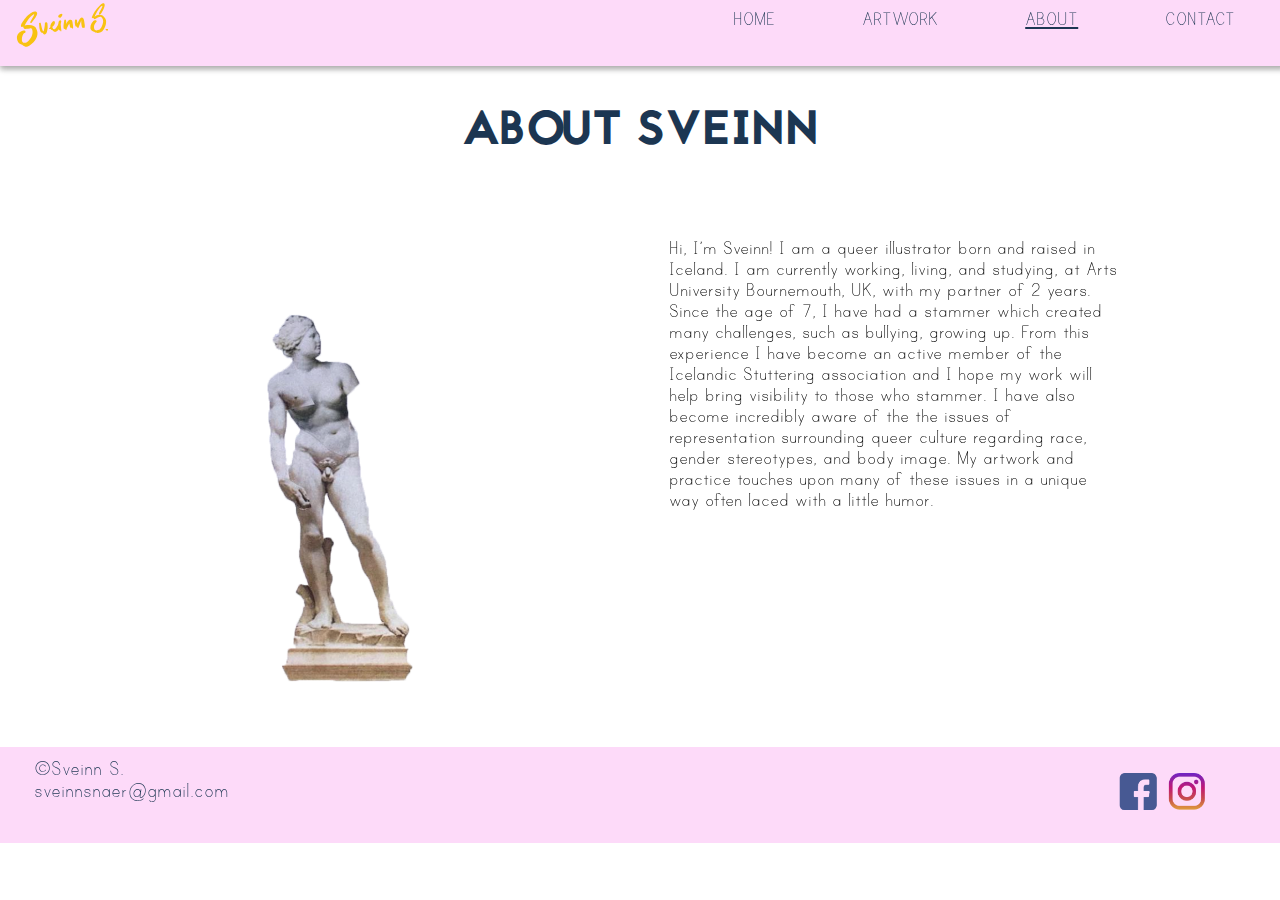
==== about.html @ 3ee58db0 "minor things" ====
<!DOCTYPE html>
<html lang="">

<head>
  <link rel="apple-touch-icon"
    sizes="180x180"
    href="http://valsdottir.net/kea/08-exam/2ndsem_exam/img/apple-touch-icon.png">
  <link rel="icon"
    type="image/png"
    sizes="32x32"
    href="http://valsdottir.net/kea/08-exam/2ndsem_exam/img/favicon-32x32.png">
  <link rel="icon"
    type="image/png"
    sizes="16x16"
    href="http://valsdottir.net/kea/08-exam/2ndsem_exam/img/favicon-16x16.png">
  <link rel="manifest"
    href="http://valsdottir.net/kea/08-exam/2ndsem_exam/img/site.webmanifest">
  <link rel="mask-icon"
    href="http://valsdottir.net/kea/08-exam/2ndsem_exam/img/safari-pinned-tab.svg"
    color="#5bbad5">
  <link rel="shortcut icon"
    href="http://valsdottir.net/kea/08-exam/2ndsem_exam/img/favicon.ico">
  <meta name="msapplication-TileColor"
    content="#ffc40d">
  <meta name="msapplication-config"
    content="http://valsdottir.net/kea/08-exam/2ndsem_exam/img/browserconfig.xml">
  <meta name="theme-color"
    content="#ffffff">
  <meta charset="utf-8">
  <meta name="viewport"
    content="width=device-width, initial-scale=1.0">
  <title>About Sveinn</title>
  <link rel="stylesheet"
    href="style.css"
    type="text/css">
</head>

<body>
  <div class="container hiddenloader">
    <img class="venus"
      src="img/venus.png">
  </div>
  <header class="appbar shadow">
    <a href="index.html"><img src="img/Logo_yellow.svg"
      class="menulogo"></a>
    <ul class="deskmenu">

      <li><a href="index.html">HOME</a></li>
      <li><a href="artwork.html">ARTWORK</a></li>
      <li><a class="active_cat"
          href="about.html">ABOUT</a></li>
      <li><a href="contact.html">CONTACT</a></li>
    </ul>
    <svg class="menuIcon"
      viewBox="0 0 100 100">
              <rect class="myrect" x="10" y="10" width="80" height="10"/>
              <rect class="myrect" x="10" y="30" width="80" height="10"/>
              <rect class="myrect" x="10" y="50" width="80" height="10"/>
            </svg>
  </header>
  <aside class="menu hidden">
    <ul>
      <li><a href="index.html">HOME</a></li>
      <li><a href="artwork.html">ARTWORK</a></li>
      <li><a href="about.html"
          class="active">ABOUT</a></li>
      <li><a href="contact.html">CONTACT</a></li>
    </ul>
  </aside>

  <div class="about page">
    <h1 class="rw">About Sveinn</h1>
    <img src="img/venus.png"
      class="hi">
    <div class="column_grid">
      <iframe width="420"
        height="315"
        src="https://www.youtube.com/embed/8Ka7J6CVR54"
        frameborder="0"
        allowfullscreen></iframe>


      <p>Hi, I’m Sveinn! I am a queer illustrator born and raised in Iceland. I am currently working, living, and studying, at Arts University Bournemouth, UK, with my partner of 2 years. Since the age of 7, I have had a stammer which created many challenges,
        such as bullying, growing up. From this experience I have become an active member of the Icelandic Stuttering association and I hope my work will help bring visibility to those who stammer. I have also become incredibly aware of the the issues
        of representation surrounding queer culture regarding race, gender stereotypes, and body image. My artwork and practice touches upon many of these issues in a unique way often laced with a little humor.</p>
    </div>

  </div>



  <footer>
    <div>
      <p class="foot">&copy;Sveinn S.<br> sveinnsnaer@gmail.com
      </p>
    </div>
    <div class="icons">
      <a href="https://www.facebook.com/SVENillustration/"><img  src="img/fb.png"></a>
      <a href="https://www.instagram.com/sven_illustration/"><img  src="img/inst.png"></a></div>
  </footer>

  <script src="menu.js"></script>
  <script src="loader.js"></script>
</body>

</html>
---- style.css ----
@font-face {
  font-family: 'jaapokki';
  src: url(fonts/jaapokki/regular/jaapokki-regular.otf)
}

@font-face {
  font-family: 'print clearly';
  src: url(fonts/printclearly.otf)
}

body {
  margin: 0;
  padding: 0;
}

.intouch a {
  color: blue;
}

img {
  width: 100%;
  height: auto;
}

/*Loader*/

.venus {
  position: relative;
  top: 25vh;
  left: 40vw;
  width: 20vw;
  animation: rotate .5s infinite ease;
}

.page {
  opacity: 1;
  display: block;
  transition: opacity 1s;
}

.hiddenloader {
  display: none;
  transition: 1s all;
}

.container {
  z-index: 30;
  position: absolute;
  top: 0;
  left: 0;
  background-color: #FCD1F7;
  height: 100vh;
  width: 100vw;
  transition: all .3s;
}

@keyframes rotate {
  from {
    transform: rotate(0deg);
  }
  to {
    transform: rotate(360deg);
  }
}

/****/

h1,
h2 {
  color: #1c3652;
  font-family: 'jaapokki';
  font-weight: 100;
}

.rw {
  margin: 0;
  font-size: 2em;
  text-transform: uppercase;
}

h1 {
  padding-top: 3em;
  text-align: center;
}

p {
  font-family: "print clearly";
  font-size: 1.3em;
  /*1.1em*/
}

/*Menu starts*/

.deskmenu {
  display: none;
}

ul>li {
  list-style-type: none;
  text-transform: uppercase;
  line-height: 30px;
  font-size: 1.3em;
}

.appbar,
.menu,
footer {
  font-size: 1em;
  background-color: rgba(252, 209, 247, .8);
}

.foot {
  font-size: 1em;
  margin: .5em;
}

footer {
  /* width: 100%; */
  font-family: 'print clearly';
  text-decoration: none;
  color: #1C3652;
  font-size: 1.4em;
  /* padding: 1em; */
}

.icons {
  width: 60%;
  height: auto;
  justify-self: end;
  padding: 1em 0 0 0;
}

.intouch {
  padding: 2em;
}

footer p {
  padding-left: 1em;
}

.appbar {
  width: 100vw;
  height: 60px;
  top: 0;
  left: 0;
  z-index: 1;
  transition: all .6s;
}

.appbar,
.menu,
.deskmenu {
  padding: 5px;
  position: fixed;
  margin: 0;
  z-index: 10;
}

.active_cat {
  text-decoration: underline;
}

.tags li.active_cat a {
  text-decoration: underline;
}

.dot {
  animation: down 2.5s ease infinite;
  position: absolute;
  top: 85vh;
  left: 45vw;
  width: 0;
  height: 0;
  border-left: 25px solid transparent;
  border-right: 25px solid transparent;
  border-top: 35px solid rgba(252, 209, 247);
  filter: drop-shadow(3px 3px 3px rgba(0, 0, 0, 0.23));
}

.dot:hover,
.dot-back:hover {
  animation: 0;
}

.dot-back {
  animation: back 2.5s ease infinite;
  position: absolute;
  top: 80px;
  left: 5vw;
  width: 0;
  height: 0;
  transform: rotate(90deg);
  border-left: 20px solid transparent;
  border-right: 20px solid transparent;
  border-top: 30px solid rgba(252, 209, 247);
  filter: drop-shadow(3px 3px 3px rgba(0, 0, 0, 0.23));
  cursor: pointer;
}

@keyframes down {
  0%,
  20%,
  50%,
  80%,
  100% {
    transform: translateY(0);
  }
  40% {
    transform: translateY(-5vh);
  }
  60% {
    transform: translateY(-3vh);
  }
}

@keyframes back {
  0%,
  20%,
  50%,
  80%,
  100% {
    transform: translateX(0) rotate(90deg);
  }
  40% {
    transform: translateX(-5vh) rotate(90deg);
  }
  60% {
    transform: translateX(-3vh) rotate(90deg);
  }
}

.know-more {
  text-align: right;
  margin-left: 2em;
}

.to-cont {
  font-family: 'jaapokki';
}

.shadow {
  box-shadow: 0 3px 6px rgba(0, 0, 0, 0.16), 0 3px 6px rgba(0, 0, 0, 0.23);
}

.menu {
  width: 100vw;
  height: 150px;
  top: 50px;
  left: 0;
  margin: 0;
  text-align: left;
  transition: all 0.6s;
}

.menu.hidden {
  transform: translateX(100vw);
}

.menuIcon {
  float: right;
  top: 0;
  height: 30px;
  margin-top: 10px;
  margin-right: 50px;
}

.menuIcon rect {
  fill: black;
  transition: all 0.6s;
}

.menuIcon rect:nth-child(1) {
  transform-origin: left top;
}

.menuIcon rect:nth-child(3) {
  transform-origin: left bottom;
}

.menuIcon rect.fadeOut {
  opacity: 0;
}

.menuIcon rect.rotateUp {
  transform: rotate(-45deg) translate(18px, 41px);
}

.menuIcon rect.rotateDown {
  transform: rotate(45deg) translate(17px, -14px);
}

.menulogo {
  width: 20vw;
  top: 0;
  margin-left: 10px;
  position: absolute;
}

/*Menu ends*/

.logo {
  width: 80vw;
  position: absolute;
  left: 10vw;
  top: 25vh;
}

.front {
  position: absolute;
  color: #1C3652;
  text-transform: lowercase;
  top: 40vh;
  left: 40vw;
  font-size: 3em;
}

#gallerylist {
  text-align: center;
  margin: 3em 5em;
  column-count: 1;
}

.recentitem {
  display: inline-block;
  margin: 0 0 1em 0;
  width: 100%;
  text-align: center;
  position: relative;
  box-shadow: 0px 10px 16px rgba(68, 68, 68, 0.2);
}

.hover_content {
  display: none;
  background-color: black;
  opacity: .7;
  top: 0;
  position: absolute;
  left: 0;
  right: 0;
  bottom: 0;
}

.medium {
  font-size: 1.2em;
}

.title,
.medium {
  color: white;
}

.text {
  position: absolute;
  height: 100%;
  display: block;
  width: 184px;
  height: 184px;
  color: #FFF;
  background-color: rgba(0, 0, 0, 0.87);
  cursor: pointer;
  opacity: 0;
  margin-left: .7em;
}

.menuIcon,
.dot {
  cursor: pointer;
}

a {
  font-family: 'print clearly';
  font-weight: 500;
  text-decoration: none;
  color: #1C3652;
  transition: all .3s;
  display: inline-block;
}

li a:hover,
.active,
.to-cont:hover {
  transform: translate(1px, -5px);
  /*text-decoration: underline;*/
}

#anim,
#anim-mobile {
  /* position: absolute;
  top: 0;
  left: 0; */
  width: 100vw;
  opacity: .5;
}

#anim {
  display: none;
}

.subpagegrid {
  margin: 4em 5em;
  display: grid;
  grid-template-columns: 1fr;
  text-align: center;
}

img-more {
  width: 400px;
}

.subsub {
  display: grid;
  grid-template-columns: 1fr 1fr;
}

.subgrid {
  text-align: left;
}

.subgrid>div {
  align-self: center;
}

.sub {
  padding: .5em;
}

.desc-more {
  font-size: 1em;
}

/*form starts*/

div.form {
  border-radius: 5px;
  background-color: #f2f2f2;
  /*e1e3e5*/
  padding: 10px;
  margin: 0px 5px 5px 5px;
  width: 65vw;
  margin: 0 auto;
}

label {
  font-family: 'print clearly', sans-serif;
}

/* w3 schools */

input[type=text],
select {
  width: 100%;
  height: 2em;
  border: none;
  margin-bottom: 10px;
  margin-top: 2px;
  padding: 0;
}

input[type=email] {
  width: 100%;
  height: 2em;
  border: none;
  margin-bottom: 10px;
  margin-top: 2px;
  padding: 0;
}

input[type=submit] {
  width: 100%;
  height: 3em;
  border: none;
  background-color: #f4c101;
  padding: 0;
  margin-top: 0.5em;
}

textarea {
  resize: none;
  width: 100%;
  height: 20vh;
  border: none;
  padding: 0;
}

/*form ends*/

.thanks {
  position: relative;
  background-color: rgba(252, 209, 247, 1);
  padding: 8em 3em;
}

.thanks div p {
  font-size: 1.5em;
  padding: 0px 20px;
}

.signed {
  width: 60vw;
  position: relative;
  left: 15vw;
}

.thanks a {
  border-bottom: 2px solid black;
  transition: none;
}

.regards {
  margin-bottom: 0;
}

#recentpiece {
  margin: 3em 8em 8em 8em;
  text-align: center;
}

.about {
  margin: 0 10em;
}

.column_grid>p {
  margin: 1em 0 1em 1em;
  align-self: center;
}

iframe {
  width: 100%;
}

.title-more {
  padding: 0;
}

.price-more {
  text-align: right;
}

.about {
  margin: 0 3em;
}

.column_grid {
  margin: 3em 0 3em 0;
}

.hi {
  display: none;
}

.artworkimg {
  width: 50vw;
}

@media (min-width: 480px) {
  .thanks {
    padding: 8em 5em;
  }
  .signed {
    width: 40vw;
  }
  .artworkimg {
    width: 40vw;
  }
  .subrgrid {
    padding: 2em;
  }
  .menulogo {
    width: 15vw;
  }
  .menulogo {
    width: 15vw;
  }
  #gallerylist {
    column-count: 2;
    column-gap: 1em;
  }
  .about {
    margin: 0 5em;
  }
  .rw {
    font-size: 3em;
    padding-top: 2em;
  }
}

@media (min-width: 768px) {
  .thanks {
    padding: 8em 10em;
  }
  .artworkimg {
    width: 30vw;
  }
  .hi {
    display: initial;
    z-index: -1;
    position: absolute;
    width: 25%;
    top: 30vh;
    left: 15vw;
    animation: hithere 1s ease-out forwards 1.5s;
    overflow: hidden;
  }
  @keyframes hithere {
    100% {
      transform: translateY(-10vh) translateX(-15vw) rotate(-30deg);
    }
  }
  .bye {
    z-index: -1;
    top: -10vh;
    position: absolute;
    animation: byeee 2s linear infinite;
  }
  .o {
    width: 15vw;
  }
  .t {
    width: 3vw;
    animation-delay: .5s;
    left: 10vw
  }
  .th {
    width: 5vw;
    animation-delay: 1s;
    left: 30vw;
  }
  .f {
    width: 4vw;
    animation-delay: 1.5s;
    left: 50vw;
  }
  .fi {
    width: 8vw;
    animation-delay: 2s;
    left: 70vw;
  }
  .s {
    width: 7vw;
    animation-delay: 2.5s;
    left: 90vw;
  }
  @keyframes byeee {
    0% {
      transform: rotate(0deg) translate(0);
    }
    25% {
      transform: translateY(25vh) rotate(360deg);
    }
    50% {
      transform: translateY(50vh) rotate(490deg);
    }
    75% {
      transform: translateY(80vh) rotate(550deg);
    }
    100% {
      transform: translateY(100vh) rotate(690deg)
    }
  }
  /*from {
    transform: rotate(0deg);
  }
  to {
    transform: rotate(360deg);
  }*/
  .subgrid {
    padding: 2em;
    grid-gap: 1em;
    display: grid;
    grid-template-columns: 1fr 1fr;
  }
  .desc-more {
    font-size: 1.1em;
  }
  .tooltip {
    /* position: relative; */
    display: inline-block;
    border-bottom: 1px dotted black;
  }
  .tooltip .tooltiptext {
    display: none;
    width: 120px;
    background-color: black;
    color: #fff;
    text-align: center;
    border-radius: 6px;
    padding: 5px 0;
    /* position: absolute; */
    z-index: 1;
  }
  .tooltip:hover .tooltiptext {
    display: block;
  }
  .front {
    top: 50vh;
    left: 45vw;
    font-size: 4em;
  }
  div.form {
    width: 40vw;
    margin-bottom: 3em;
  }
  .logo {
    width: 50vw;
    position: absolute;
    left: 20vw;
    top: 25vh;
  }
  #recentpiece {
    display: grid;
    grid-template-columns: 2fr 2fr 2fr;
    justify-items: center;
    grid-gap: 1em;
  }
  .icons {
    width: 80px;
    height: auto;
    justify-self: end;
    padding: 1em 0 0 0;
    display: grid;
    grid-template-columns: 1fr 1fr;
  }
  .intouch {
    padding: 0em 1em;
  }
  /*Menu starts*/
  .appbar,
  .menu,
  .deskmenu {
    padding: 3px;
  }
  .deskmenu {
    display: initial;
    top: 0;
    right: 0vw;
  }
  .deskmenu li {
    display: inline;
    padding: 2em;
    font-size: 1.3em;
  }
  .menulogo {
    width: 8vw;
  }
  .menuIcon,
  .menu {
    display: none;
  }
  /*Menu ends*/
  /* #recent {
    grid-template-columns: 1fr 1fr 1fr;
    margin: 10px;
  } */
  .column_grid {
    display: grid;
    grid-template-columns: 2fr 2fr;
    grid-gap: 1em;
  }
  footer {
    display: grid;
    grid-template-columns: 3fr 3fr;
    height: 96px;
  }
  .height_holder {
    min-height: 88vh;
  }
  .icons {
    width: 100px;
    height: auto;
    justify-self: end;
    padding: 1em 3em;
  }
  .contact {
    display: grid;
    grid-template-columns: 3fr 3fr;
    grid-gap: 2em;
  }
  .venus_img img {
    width: 365px;
    height: 300px;
    padding-left: 10em;
  }
  .venus_img {
    display: inline-block;
  }
  .gridimg {
    width: 100%;
  }
  #anim {
    display: initial;
  }
  #anim-mobile {
    display: none;
  }
  ul.tags {
    display: grid;
    grid-template-columns: 2fr 2fr 2fr 2fr;
    text-align: center;
  }
  #gallerylist {
    margin: 3em 10em 5em 10em;
    column-gap: 1em;
  }
  .title-more {
    grid-column: 1/-1;
  }
}

@media (min-width: 1024px) {
  .artworkimg {
    width: 25vw;
  }
  .thanks {
    padding: 8em 15em;
  }
  .signed {
    width: 30vw;
  }
  .artworkimg {
    width: 22vw;
  }
  #gallerylist {
    column-count: 3;
  }
  .intouch {
    padding: 0em 4.5em 0.1em 4.5em;
  }
  #recentpiece {
    margin: 3em 10em 10em 10em;
  }
  .about {
    margin: 0 10em;
    min-height: 83vh;
  }
}
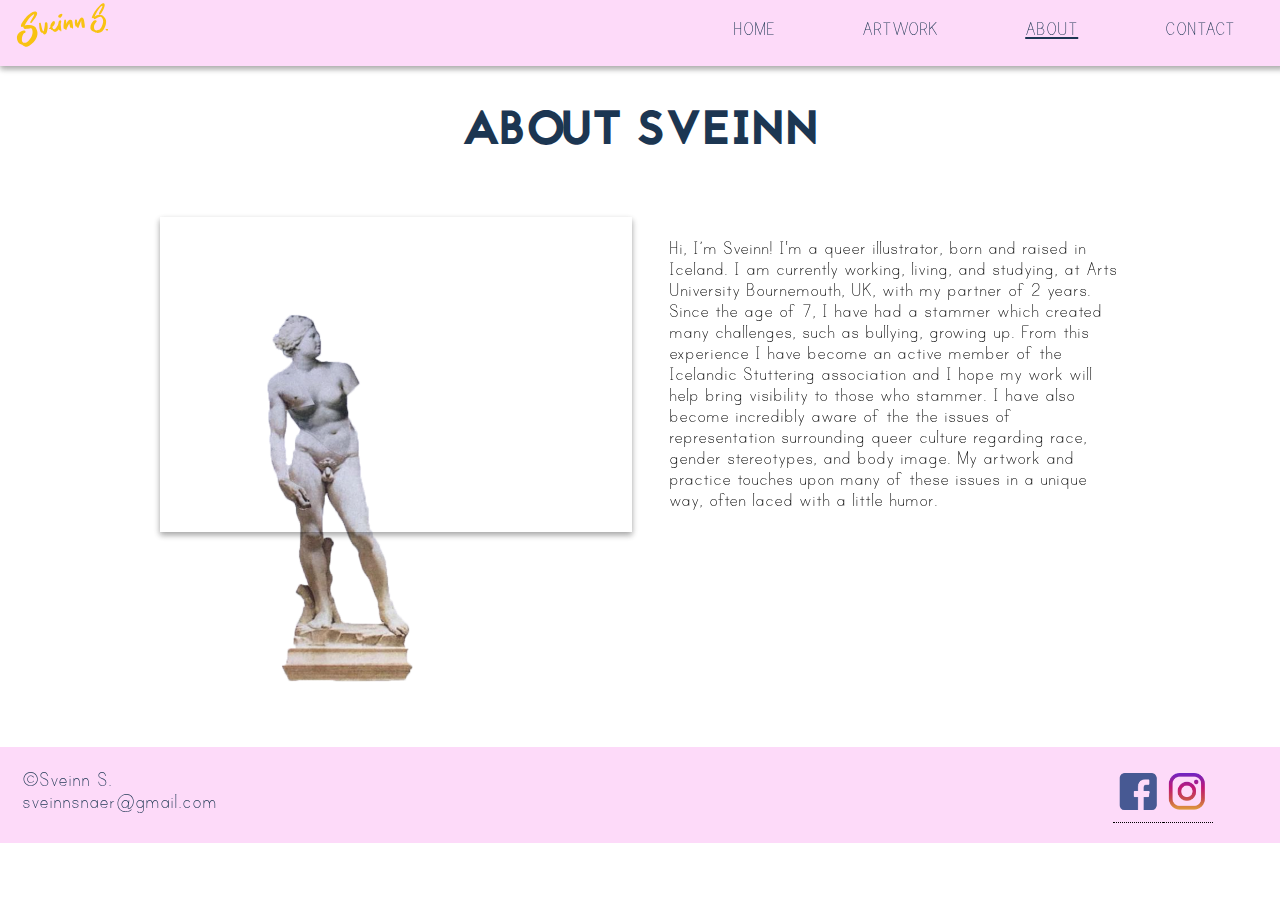
==== commit f74113fd: "merged" ====
--- a/about.html
+++ b/about.html
@@ -29,7 +29,7 @@
   <meta charset="utf-8">
   <meta name="viewport"
     content="width=device-width, initial-scale=1.0">
-  <title>About Sveinn</title>
+  <title>About - Sveinn Snær</title>
   <link rel="stylesheet"
     href="style.css"
     type="text/css">
@@ -77,12 +77,13 @@
         height="315"
         src="https://www.youtube.com/embed/8Ka7J6CVR54"
         frameborder="0"
-        allowfullscreen></iframe>
+        allowfullscreen
+        class="shadow"></iframe>
 
 
-      <p>Hi, I’m Sveinn! I am a queer illustrator born and raised in Iceland. I am currently working, living, and studying, at Arts University Bournemouth, UK, with my partner of 2 years. Since the age of 7, I have had a stammer which created many challenges,
+      <p>Hi, I’m Sveinn! I'm a queer illustrator, born and raised in Iceland. I am currently working, living, and studying, at Arts University Bournemouth, UK, with my partner of 2 years. Since the age of 7, I have had a stammer which created many challenges,
         such as bullying, growing up. From this experience I have become an active member of the Icelandic Stuttering association and I hope my work will help bring visibility to those who stammer. I have also become incredibly aware of the the issues
-        of representation surrounding queer culture regarding race, gender stereotypes, and body image. My artwork and practice touches upon many of these issues in a unique way often laced with a little humor.</p>
+        of representation surrounding queer culture regarding race, gender stereotypes, and body image. My artwork and practice touches upon many of these issues in a unique way, often laced with a little humor.</p>
     </div>
 
   </div>
@@ -95,8 +96,13 @@
       </p>
     </div>
     <div class="icons">
-      <a href="https://www.facebook.com/SVENillustration/"><img  src="img/fb.png"></a>
-      <a href="https://www.instagram.com/sven_illustration/"><img  src="img/inst.png"></a></div>
+      <div class="tooltip"><a href="https://www.facebook.com/SVENillustration/"><img src="img/fb.png"></a>
+        <span class="tooltiptext">Facebook</span>
+      </div>
+      <div class="tooltip"><a href="https://www.instagram.com/sven_illustration/"><img src="img/inst.png"></a>
+        <span class="tooltiptext">Instagram</span>
+      </div>
+    </div>
   </footer>
 
   <script src="menu.js"></script>
--- a/style.css
+++ b/style.css
@@ -7,6 +7,88 @@
   font-family: 'print clearly';
   src: url(fonts/printclearly.otf)
 }
+.button{
+    margin:5vh 15vw 0 15vw;
+}
+
+.tags {
+    display: none;
+    z-index:20
+}
+.tags ul{
+    text-align: left;
+}
+
+.tags a {
+    padding: 8px;
+    margin:0;
+    text-decoration: none;
+}
+.arrow {
+    vertical-align: middle;
+   margin: 5px;
+    display: inline-block;
+    width: 0;
+  height: 0;
+  border-left: 10px solid transparent;
+  border-right: 10px solid transparent;
+  border-top: 15px solid rgba(252, 209, 247);
+    margin-left: 1em;
+     filter: drop-shadow(1px 1px 1px rgba(0, 0, 0, 0.23));
+}
+
+.showbtn, .tags{
+    /*background-color: #bfe8ff;*/
+    width: 60vw;
+        padding: 0 5px 0 5px;
+    margin: 3vh 20vw 0;
+}
+.showbtn{
+   font-family: 'print clearly';
+    display: inline-block;
+    font-size: 1.5em;
+    cursor: pointer;
+}
+
+
+
+
+/* W3 schools, https://www.w3schools.com/css/css_tooltip.asp*/
+.tooltip {
+    position: relative;
+    display: inline-block;
+    }
+
+.tooltip .tooltiptext {
+    visibility: hidden;
+    width: 120px;
+    bottom: 100%;
+    left: 50%;
+    margin: 0 0 5px -60px;
+    background-color: #1c3652;
+    color: #fff;
+    text-align: center;
+    border-radius: 6px;
+    padding: 5px 0;
+
+    /* Position the tooltip */
+    position: absolute;
+    z-index: 1;
+}
+
+.tooltip:hover .tooltiptext {
+    visibility: visible;
+}
+.tooltip .tooltiptext::after {
+    content: " ";
+    position: absolute;
+    top: 100%; /* At the bottom of the tooltip */
+    left: 50%;
+    margin-left: -5px;
+    border-width: 5px;
+    border-style: solid;
+    border-color: #1c3652 transparent transparent transparent;
+}
 
 body {
   margin: 0;
@@ -19,7 +101,6 @@
 
 img {
   width: 100%;
-  height: auto;
 }
 
 /*Loader*/
@@ -94,11 +175,13 @@
 .deskmenu {
   display: none;
 }
-
-ul>li {
+ ul>li {
   list-style-type: none;
-  text-transform: uppercase;
-  line-height: 30px;
+text-transform: uppercase;
+}
+
+.appbar ul>li {
+  line-height: 50px;
   font-size: 1.3em;
 }
 
@@ -111,11 +194,14 @@
 
 .foot {
   font-size: 1em;
-  margin: .5em;
+  margin: 1em;
 }
 
 footer {
   /* width: 100%; */
+
+    display: grid;
+    grid-template-columns: 3fr 3fr;
   font-family: 'print clearly';
   text-decoration: none;
   color: #1C3652;
@@ -124,23 +210,22 @@
 }
 
 .icons {
-  width: 60%;
-  height: auto;
+     width: 50px;
+    display: inline;
   justify-self: end;
   padding: 1em 0 0 0;
 }
 
+
 .intouch {
   padding: 2em;
 }
 
-footer p {
-  padding-left: 1em;
-}
+
 
 .appbar {
   width: 100vw;
-  height: 60px;
+  height: 40px;
   top: 0;
   left: 0;
   z-index: 1;
@@ -163,6 +248,9 @@
 .tags li.active_cat a {
   text-decoration: underline;
 }
+
+
+
 
 .dot {
   animation: down 2.5s ease infinite;
@@ -174,12 +262,15 @@
   border-left: 25px solid transparent;
   border-right: 25px solid transparent;
   border-top: 35px solid rgba(252, 209, 247);
-  filter: drop-shadow(3px 3px 3px rgba(0, 0, 0, 0.23));
+
 }
 
 .dot:hover,
 .dot-back:hover {
   animation: 0;
+}
+.dot, .dot-back{
+filter: drop-shadow(3px 3px 3px rgba(0, 0, 0, 0.23));
 }
 
 .dot-back {
@@ -193,7 +284,6 @@
   border-left: 20px solid transparent;
   border-right: 20px solid transparent;
   border-top: 30px solid rgba(252, 209, 247);
-  filter: drop-shadow(3px 3px 3px rgba(0, 0, 0, 0.23));
   cursor: pointer;
 }
 
@@ -243,6 +333,7 @@
 }
 
 .menu {
+    line-height: 30px;
   width: 100vw;
   height: 150px;
   top: 50px;
@@ -291,7 +382,7 @@
 
 .menulogo {
   width: 20vw;
-  top: 0;
+  top: 1vh;
   margin-left: 10px;
   position: absolute;
 }
@@ -326,7 +417,7 @@
   width: 100%;
   text-align: center;
   position: relative;
-  box-shadow: 0px 10px 16px rgba(68, 68, 68, 0.2);
+  /*box-shadow: 0px 10px 16px rgba(68, 68, 68, 0.2);*/
 }
 
 .hover_content {
@@ -384,7 +475,7 @@
 }
 
 #anim,
-#anim-mobile {
+#anim-mobile, #anim-tablet {
   /* position: absolute;
   top: 0;
   left: 0; */
@@ -392,7 +483,7 @@
   opacity: .5;
 }
 
-#anim {
+#anim, #anim-tablet{
   display: none;
 }
 
@@ -567,10 +658,9 @@
   }
   .menulogo {
     width: 15vw;
-  }
-  .menulogo {
-    width: 15vw;
-  }
+      top:0;
+  }
+
   #gallerylist {
     column-count: 2;
     column-gap: 1em;
@@ -585,6 +675,19 @@
 }
 
 @media (min-width: 768px) {
+    .tags{
+        display: inline-block;
+        background: none;
+    }
+    .showbtn{
+        display:none;
+    }
+    .appbar {
+        height: 60px;
+    }
+ .appbar ul>li {
+        line-height: 50px;}
+
   .thanks {
     padding: 8em 10em;
   }
@@ -606,6 +709,7 @@
       transform: translateY(-10vh) translateX(-15vw) rotate(-30deg);
     }
   }
+
   .bye {
     z-index: -1;
     top: -10vh;
@@ -740,7 +844,8 @@
     font-size: 1.3em;
   }
   .menulogo {
-    width: 8vw;
+    width: 10vw;
+      top:1vh;
   }
   .menuIcon,
   .menu {
@@ -757,8 +862,6 @@
     grid-gap: 1em;
   }
   footer {
-    display: grid;
-    grid-template-columns: 3fr 3fr;
     height: 96px;
   }
   .height_holder {
@@ -786,30 +889,49 @@
   .gridimg {
     width: 100%;
   }
+  #anim-tablet {
+    display: initial;
+  }
+  #anim-mobile, #anim {
+    display: none;
+  }
+  ul.tags {
+      font-size: 1.2em;
+    position: fixed;
+      margin: 3em 0;
+    top:25vh;
+    left:0;
+line-height: 12px;
+  }
+    .tags li{
+        padding: .7em 0;
+    }
+  #gallerylist {
+    margin: 3em 3em 8em 20em;
+    column-gap: .6em;
+  }
+  .title-more {
+    grid-column: 1/-1;
+  }
+}
+
+@media (min-width: 1024px) {
+    .menulogo {
+    width: 8vw;
+        top:0;
+  }
   #anim {
     display: initial;
   }
-  #anim-mobile {
-    display: none;
-  }
-  ul.tags {
-    display: grid;
-    grid-template-columns: 2fr 2fr 2fr 2fr;
-    text-align: center;
-  }
-  #gallerylist {
-    margin: 3em 10em 5em 10em;
-    column-gap: 1em;
-  }
-  .title-more {
-    grid-column: 1/-1;
-  }
-}
-
-@media (min-width: 1024px) {
-  .artworkimg {
-    width: 25vw;
-  }
+    #anim-mobile, #anim-tablet {
+        display: none;}
+    .thanks {
+  padding: 8em 20em;
+}
+    .signed{
+        width: 30vw;
+    }
+
   .thanks {
     padding: 8em 15em;
   }
@@ -832,4 +954,4 @@
     margin: 0 10em;
     min-height: 83vh;
   }
-}+}
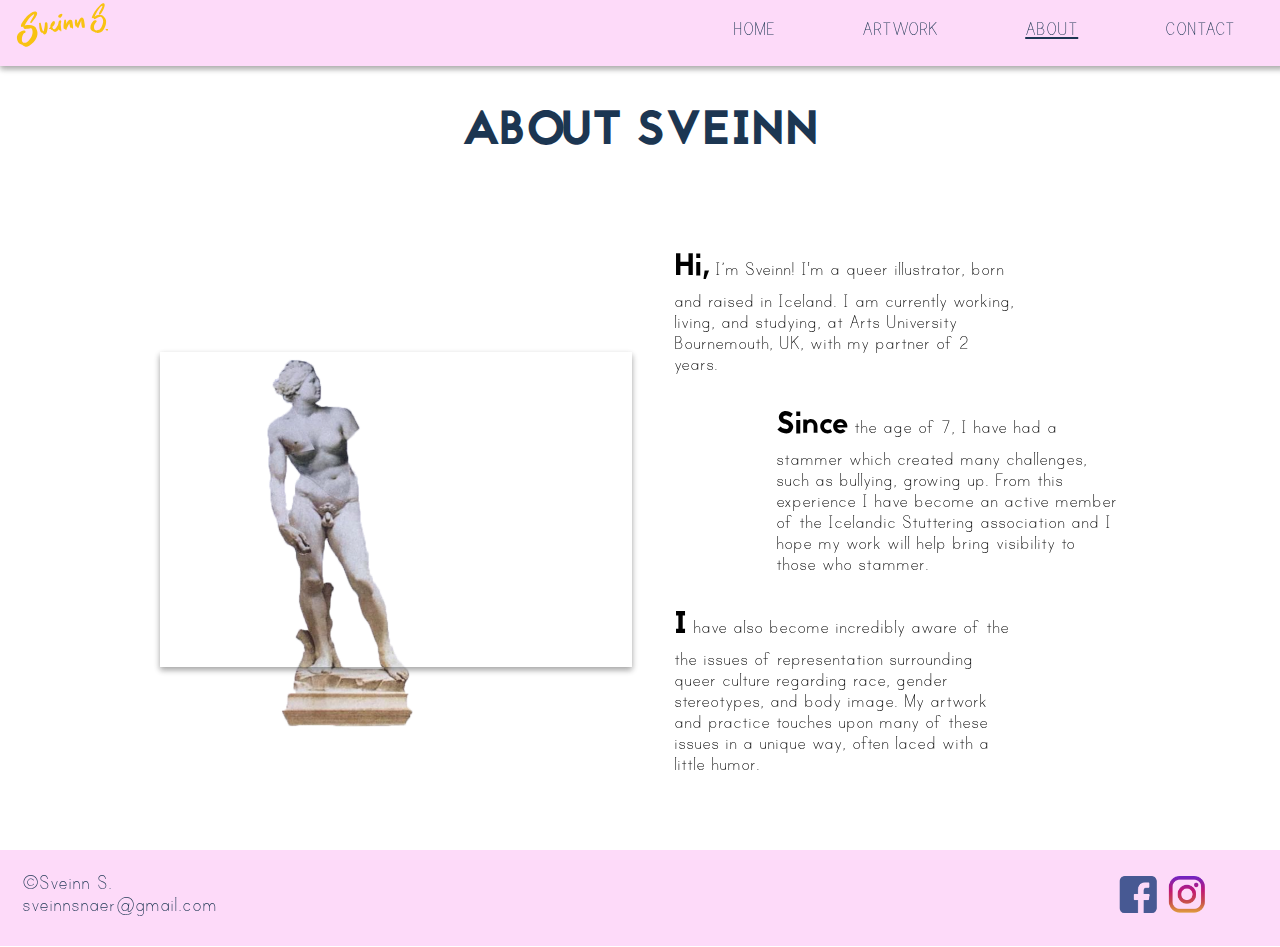
==== commit d1369efa: "aboooot" ====
--- a/about.html
+++ b/about.html
@@ -2,30 +2,15 @@
 <html lang="">
 
 <head>
-  <link rel="apple-touch-icon"
-    sizes="180x180"
-    href="http://valsdottir.net/kea/08-exam/2ndsem_exam/img/apple-touch-icon.png">
-  <link rel="icon"
-    type="image/png"
-    sizes="32x32"
-    href="http://valsdottir.net/kea/08-exam/2ndsem_exam/img/favicon-32x32.png">
-  <link rel="icon"
-    type="image/png"
-    sizes="16x16"
-    href="http://valsdottir.net/kea/08-exam/2ndsem_exam/img/favicon-16x16.png">
-  <link rel="manifest"
-    href="http://valsdottir.net/kea/08-exam/2ndsem_exam/img/site.webmanifest">
-  <link rel="mask-icon"
-    href="http://valsdottir.net/kea/08-exam/2ndsem_exam/img/safari-pinned-tab.svg"
-    color="#5bbad5">
-  <link rel="shortcut icon"
-    href="http://valsdottir.net/kea/08-exam/2ndsem_exam/img/favicon.ico">
-  <meta name="msapplication-TileColor"
-    content="#ffc40d">
-  <meta name="msapplication-config"
-    content="http://valsdottir.net/kea/08-exam/2ndsem_exam/img/browserconfig.xml">
-  <meta name="theme-color"
-    content="#ffffff">
+    <link rel="apple-touch-icon" sizes="180x180" href="http://valsdottir.net/kea/08-exam/2ndsem_exam/img/apple-touch-icon.png">
+<link rel="icon" type="image/png" sizes="32x32" href="http://valsdottir.net/kea/08-exam/2ndsem_exam/img/favicon-32x32.png">
+<link rel="icon" type="image/png" sizes="16x16" href="http://valsdottir.net/kea/08-exam/2ndsem_exam/img/favicon-16x16.png">
+<link rel="manifest" href="http://valsdottir.net/kea/08-exam/2ndsem_exam/img/site.webmanifest">
+<link rel="mask-icon" href="http://valsdottir.net/kea/08-exam/2ndsem_exam/img/safari-pinned-tab.svg" color="#5bbad5">
+<link rel="shortcut icon" href="http://valsdottir.net/kea/08-exam/2ndsem_exam/img/favicon.ico">
+<meta name="msapplication-TileColor" content="#ffc40d">
+<meta name="msapplication-config" content="http://valsdottir.net/kea/08-exam/2ndsem_exam/img/browserconfig.xml">
+<meta name="theme-color" content="#ffffff">
   <meta charset="utf-8">
   <meta name="viewport"
     content="width=device-width, initial-scale=1.0">
@@ -77,13 +62,14 @@
         height="315"
         src="https://www.youtube.com/embed/8Ka7J6CVR54"
         frameborder="0"
-        allowfullscreen
-        class="shadow"></iframe>
+        allowfullscreen class="shadow"></iframe>
 
 
-      <p>Hi, I’m Sveinn! I'm a queer illustrator, born and raised in Iceland. I am currently working, living, and studying, at Arts University Bournemouth, UK, with my partner of 2 years. Since the age of 7, I have had a stammer which created many challenges,
-        such as bullying, growing up. From this experience I have become an active member of the Icelandic Stuttering association and I hope my work will help bring visibility to those who stammer. I have also become incredibly aware of the the issues
-        of representation surrounding queer culture regarding race, gender stereotypes, and body image. My artwork and practice touches upon many of these issues in a unique way, often laced with a little humor.</p>
+   <div><p class="texty">  <span class="inline"> Hi,</span> I’m Sveinn! I'm a queer illustrator, born and raised in Iceland. I am currently working, living, and studying, at Arts University Bournemouth, UK, with my partner of 2 years. </p>
+      <p class="textytext">  <span class="inline">Since</span> the age of 7, I have had a stammer which created many challenges,
+        such as bullying, growing up. From this experience I have become an active member of the Icelandic Stuttering association and I hope my work will help bring visibility to those who stammer.</p>
+      <p class="texty tex">  <span class="inline"> I</span> have also become incredibly aware of the the issues
+        of representation surrounding queer culture regarding race, gender stereotypes, and body image. My artwork and practice touches upon many of these issues in a unique way, often laced with a little humor.</p></div>
     </div>
 
   </div>
@@ -92,21 +78,14 @@
 
   <footer>
     <div>
-      <p class="foot">&copy;Sveinn S.<br> sveinnsnaer@gmail.com
+     <p class="foot">&copy;Sveinn S.<br> sveinnsnaer@gmail.com
       </p>
     </div>
-    <div class="icons">
-      <div class="tooltip"><a href="https://www.facebook.com/SVENillustration/"><img src="img/fb.png"></a>
-        <span class="tooltiptext">Facebook</span>
-      </div>
-      <div class="tooltip"><a href="https://www.instagram.com/sven_illustration/"><img src="img/inst.png"></a>
-        <span class="tooltiptext">Instagram</span>
-      </div>
-    </div>
+  <div class="icons"> <div class="tooltip"><a href="https://www.facebook.com/SVENillustration/"><img src="img/fb.png"></a><span class="tooltiptext">Facebook</span> </div><div class="tooltip"><a href="https://www.instagram.com/sven_illustration/"><img src="img/inst.png"></a><span class="tooltiptext">Instagram</span></div></div>
   </footer>
 
   <script src="menu.js"></script>
-  <script src="loader.js"></script>
+     <script src="loader.js"></script>
 </body>
 
-</html>+</html>
--- a/style.css
+++ b/style.css
@@ -208,6 +208,7 @@
   font-size: 1.4em;
   /* padding: 1em; */
 }
+
 
 .icons {
      width: 50px;
@@ -610,12 +611,19 @@
   margin: 0 10em;
 }
 
-.column_grid>p {
-  margin: 1em 0 1em 1em;
-  align-self: center;
-}
-
+.inline{
+    font-size: 1.5em;
+    font-family: 'jaapokki';
+    display: inline;
+}
+.textytext{
+    margin: 10vw 0 10vw 20vw;
+}
+.texty{
+    margin: 10vw 20vw 10vw 0;
+}
 iframe {
+    align-self: center;
   width: 100%;
 }
 
@@ -699,7 +707,7 @@
     z-index: -1;
     position: absolute;
     width: 25%;
-    top: 30vh;
+    top: 50vh;
     left: 15vw;
     animation: hithere 1s ease-out forwards 1.5s;
     overflow: hidden;
@@ -775,25 +783,6 @@
   }
   .desc-more {
     font-size: 1.1em;
-  }
-  .tooltip {
-    /* position: relative; */
-    display: inline-block;
-    border-bottom: 1px dotted black;
-  }
-  .tooltip .tooltiptext {
-    display: none;
-    width: 120px;
-    background-color: black;
-    color: #fff;
-    text-align: center;
-    border-radius: 6px;
-    padding: 5px 0;
-    /* position: absolute; */
-    z-index: 1;
-  }
-  .tooltip:hover .tooltiptext {
-    display: block;
   }
   .front {
     top: 50vh;
@@ -861,6 +850,20 @@
     grid-template-columns: 2fr 2fr;
     grid-gap: 1em;
   }
+    .column_grid>p{
+           align-self: end;
+    }
+    .textytext{
+    margin: 3vh 0 3vh 10vw;
+}
+
+.texty{
+    margin: 3vh 8vw 3vh 2vw;
+}
+    .tex{
+        grid-row: 3;
+        grid-column: 2;
+    }
   footer {
     height: 96px;
   }
@@ -907,7 +910,7 @@
         padding: .7em 0;
     }
   #gallerylist {
-    margin: 3em 3em 8em 20em;
+    margin: 3em 3em 8em 15em;
     column-gap: .6em;
   }
   .title-more {
@@ -916,6 +919,10 @@
 }
 
 @media (min-width: 1024px) {
+    .hi {
+    width: 25%;
+    top: 35vh;
+  }
     .menulogo {
     width: 8vw;
         top:0;
@@ -942,6 +949,7 @@
     width: 22vw;
   }
   #gallerylist {
+       margin: 3em 3em 8em 20em;
     column-count: 3;
   }
   .intouch {
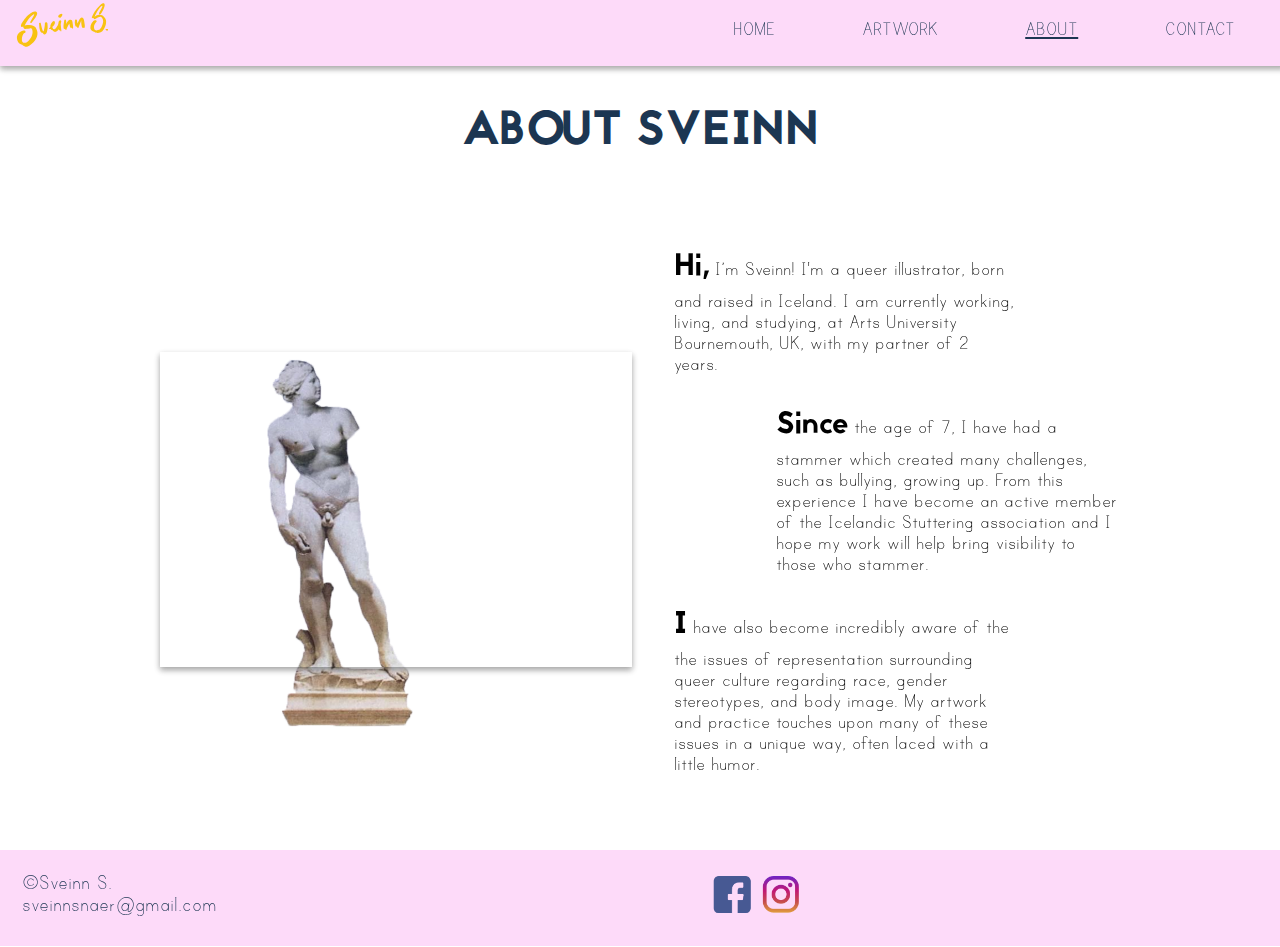
==== commit 0b7ae511: "minor issues fixed, validated HTML and CSS, except for alt tags and php" ====
--- a/about.html
+++ b/about.html
@@ -1,17 +1,35 @@
 <!DOCTYPE html>
-<html lang="">
+<html lang="en">
 
 <head>
-    <link rel="apple-touch-icon" sizes="180x180" href="http://valsdottir.net/kea/08-exam/2ndsem_exam/img/apple-touch-icon.png">
-<link rel="icon" type="image/png" sizes="32x32" href="http://valsdottir.net/kea/08-exam/2ndsem_exam/img/favicon-32x32.png">
-<link rel="icon" type="image/png" sizes="16x16" href="http://valsdottir.net/kea/08-exam/2ndsem_exam/img/favicon-16x16.png">
-<link rel="manifest" href="http://valsdottir.net/kea/08-exam/2ndsem_exam/img/site.webmanifest">
-<link rel="mask-icon" href="http://valsdottir.net/kea/08-exam/2ndsem_exam/img/safari-pinned-tab.svg" color="#5bbad5">
-<link rel="shortcut icon" href="http://valsdottir.net/kea/08-exam/2ndsem_exam/img/favicon.ico">
-<meta name="msapplication-TileColor" content="#ffc40d">
-<meta name="msapplication-config" content="http://valsdottir.net/kea/08-exam/2ndsem_exam/img/browserconfig.xml">
-<meta name="theme-color" content="#ffffff">
   <meta charset="utf-8">
+  <link rel="apple-touch-icon"
+    sizes="180x180"
+    href="http://valsdottir.net/kea/08-exam/2ndsem_exam/img/apple-touch-icon.png">
+  <link rel="icon"
+    type="image/png"
+    sizes="32x32"
+    href="http://valsdottir.net/kea/08-exam/2ndsem_exam/img/favicon-32x32.png">
+  <link rel="icon"
+    type="image/png"
+    sizes="16x16"
+    href="http://valsdottir.net/kea/08-exam/2ndsem_exam/img/favicon-16x16.png">
+  <link rel="manifest"
+    href="http://valsdottir.net/kea/08-exam/2ndsem_exam/img/site.webmanifest">
+  <link rel="mask-icon"
+    href="http://valsdottir.net/kea/08-exam/2ndsem_exam/img/safari-pinned-tab.svg"
+    color="#5bbad5">
+  <link rel="shortcut icon"
+    href="http://valsdottir.net/kea/08-exam/2ndsem_exam/img/favicon.ico">
+  <meta name="msapplication-TileColor"
+    content="#ffc40d">
+  <meta name="msapplication-config"
+    content="http://valsdottir.net/kea/08-exam/2ndsem_exam/img/browserconfig.xml">
+  <meta name="theme-color"
+    content="#ffffff">
+  <meta name="description"
+    content="Learn more about Sveinn Snær’s challenges growing up with a stammer, being a queer artist, his creative process and the inspirations behind his art.">
+
   <meta name="viewport"
     content="width=device-width, initial-scale=1.0">
   <title>About - Sveinn Snær</title>
@@ -62,14 +80,20 @@
         height="315"
         src="https://www.youtube.com/embed/8Ka7J6CVR54"
         frameborder="0"
-        allowfullscreen class="shadow"></iframe>
+        allowfullscreen
+        class="shadow"></iframe>
 
 
-   <div><p class="texty">  <span class="inline"> Hi,</span> I’m Sveinn! I'm a queer illustrator, born and raised in Iceland. I am currently working, living, and studying, at Arts University Bournemouth, UK, with my partner of 2 years. </p>
-      <p class="textytext">  <span class="inline">Since</span> the age of 7, I have had a stammer which created many challenges,
-        such as bullying, growing up. From this experience I have become an active member of the Icelandic Stuttering association and I hope my work will help bring visibility to those who stammer.</p>
-      <p class="texty tex">  <span class="inline"> I</span> have also become incredibly aware of the the issues
-        of representation surrounding queer culture regarding race, gender stereotypes, and body image. My artwork and practice touches upon many of these issues in a unique way, often laced with a little humor.</p></div>
+      <div>
+        <p class="texty">
+          <span class="inline"> Hi,</span> I’m Sveinn! I'm a queer illustrator, born and raised in Iceland. I am currently working, living, and studying, at Arts University Bournemouth, UK, with my partner of 2 years. </p>
+        <p class="textytext">
+          <span class="inline">Since</span> the age of 7, I have had a stammer which created many challenges, such as bullying, growing up. From this experience I have become an active member of the Icelandic Stuttering association and I hope my work will help bring visibility
+          to those who stammer.</p>
+        <p class="texty tex">
+          <span class="inline"> I</span> have also become incredibly aware of the the issues of representation surrounding queer culture regarding race, gender stereotypes, and body image. My artwork and practice touches upon many of these issues in a unique way, often laced
+          with a little humor.</p>
+      </div>
     </div>
 
   </div>
@@ -78,14 +102,21 @@
 
   <footer>
     <div>
-     <p class="foot">&copy;Sveinn S.<br> sveinnsnaer@gmail.com
+      <p class="foot">&copy;Sveinn S.<br> sveinnsnaer@gmail.com
       </p>
     </div>
-  <div class="icons"> <div class="tooltip"><a href="https://www.facebook.com/SVENillustration/"><img src="img/fb.png"></a><span class="tooltiptext">Facebook</span> </div><div class="tooltip"><a href="https://www.instagram.com/sven_illustration/"><img src="img/inst.png"></a><span class="tooltiptext">Instagram</span></div></div>
+    <div class="icons">
+      <div class="tooltip"><a href="https://www.facebook.com/SVENillustration/"><img src="img/fb.png"></a>
+        <span class="tooltiptext">Facebook</span>
+      </div>
+      <div class="tooltip"><a href="https://www.instagram.com/sven_illustration/"><img src="img/inst.png"></a>
+        <span class="tooltiptext">Instagram</span>
+      </div>
+    </div>
   </footer>
 
   <script src="menu.js"></script>
-     <script src="loader.js"></script>
+  <script src="loader.js"></script>
 </body>
 
-</html>
+</html>--- a/style.css
+++ b/style.css
@@ -7,87 +7,95 @@
   font-family: 'print clearly';
   src: url(fonts/printclearly.otf)
 }
-.button{
-    margin:5vh 15vw 0 15vw;
+
+.button {
+  margin: 5vh 15vw 0 15vw;
 }
 
 .tags {
-    display: none;
-    z-index:20
-}
-.tags ul{
-    text-align: left;
+  /* display: none; */
+  z-index: 20
+}
+
+.hide {
+  display: none;
+}
+
+.tags ul {
+  text-align: left;
 }
 
 .tags a {
-    padding: 8px;
-    margin:0;
-    text-decoration: none;
-}
+  padding: 8px;
+  margin: 0;
+  text-decoration: none;
+}
+
 .arrow {
-    vertical-align: middle;
-   margin: 5px;
-    display: inline-block;
-    width: 0;
+  vertical-align: middle;
+  margin: 5px;
+  display: inline-block;
+  width: 0;
   height: 0;
   border-left: 10px solid transparent;
   border-right: 10px solid transparent;
-  border-top: 15px solid rgba(252, 209, 247);
-    margin-left: 1em;
-     filter: drop-shadow(1px 1px 1px rgba(0, 0, 0, 0.23));
-}
-
-.showbtn, .tags{
-    /*background-color: #bfe8ff;*/
-    width: 60vw;
-        padding: 0 5px 0 5px;
-    margin: 3vh 20vw 0;
-}
-.showbtn{
-   font-family: 'print clearly';
-    display: inline-block;
-    font-size: 1.5em;
-    cursor: pointer;
-}
-
-
-
+  border-top: 15px solid rgba(252, 209, 247, .8);
+  margin-left: 1em;
+  filter: drop-shadow(1px 1px 1px rgba(0, 0, 0, 0.23));
+}
+
+.showbtn,
+.tags {
+  /*background-color: #bfe8ff;*/
+  width: 60vw;
+  padding: 0 5px 0 5px;
+  margin: 3vh 20vw 0;
+}
+
+.showbtn {
+  font-family: 'print clearly';
+  display: inline-block;
+  font-size: 1.5em;
+  cursor: pointer;
+}
 
 /* W3 schools, https://www.w3schools.com/css/css_tooltip.asp*/
+
 .tooltip {
-    position: relative;
-    display: inline-block;
-    }
+  position: relative;
+  display: inline-block;
+}
 
 .tooltip .tooltiptext {
-    visibility: hidden;
-    width: 120px;
-    bottom: 100%;
-    left: 50%;
-    margin: 0 0 5px -60px;
-    background-color: #1c3652;
-    color: #fff;
-    text-align: center;
-    border-radius: 6px;
-    padding: 5px 0;
-
-    /* Position the tooltip */
-    position: absolute;
-    z-index: 1;
+  visibility: hidden;
+  width: 120px;
+  bottom: 100%;
+  left: 50%;
+  margin: 0 0 5px -60px;
+  background-color: #1c3652;
+  color: #fff;
+  text-align: center;
+  border-radius: 6px;
+  padding: 5px 0;
+  /* Position the tooltip */
+  position: absolute;
+  z-index: 1;
 }
 
 .tooltip:hover .tooltiptext {
-    visibility: visible;
-}
+  visibility: visible;
+}
+
 .tooltip .tooltiptext::after {
-    content: " ";
-    position: absolute;
-    top: 100%; /* At the bottom of the tooltip */
-    left: 50%;
-    margin-left: -5px;
-    border-width: 5px;
-    border-style: solid;
-    border-color: #1c3652 transparent transparent transparent;
+  content: " ";
+  position: absolute;
+  top: 100%;
+  /* At the bottom of the tooltip */
+  left: 50%;
+  margin-left: -5px;
+  border-width: 5px;
+  border-style: solid;
+  border-color: #1c3652 transparent transparent transparent;
 }
 
 body {
@@ -175,9 +183,10 @@
 .deskmenu {
   display: none;
 }
- ul>li {
+
+ul>li {
   list-style-type: none;
-text-transform: uppercase;
+  text-transform: uppercase;
 }
 
 .appbar ul>li {
@@ -199,9 +208,8 @@
 
 footer {
   /* width: 100%; */
-
-    display: grid;
-    grid-template-columns: 3fr 3fr;
+  display: grid;
+  grid-template-columns: 3fr 3fr;
   font-family: 'print clearly';
   text-decoration: none;
   color: #1C3652;
@@ -209,20 +217,16 @@
   /* padding: 1em; */
 }
 
-
 .icons {
-     width: 50px;
-    display: inline;
-  justify-self: end;
+  /* width: 50px; */
+  display: inline;
+  /* justify-self: end; */
   padding: 1em 0 0 0;
 }
-
 
 .intouch {
   padding: 2em;
 }
-
-
 
 .appbar {
   width: 100vw;
@@ -249,9 +253,6 @@
 .tags li.active_cat a {
   text-decoration: underline;
 }
-
-
-
 
 .dot {
   animation: down 2.5s ease infinite;
@@ -262,16 +263,17 @@
   height: 0;
   border-left: 25px solid transparent;
   border-right: 25px solid transparent;
-  border-top: 35px solid rgba(252, 209, 247);
-
+  border-top: 35px solid rgba(252, 209, 247, .8);
 }
 
 .dot:hover,
 .dot-back:hover {
   animation: 0;
 }
-.dot, .dot-back{
-filter: drop-shadow(3px 3px 3px rgba(0, 0, 0, 0.23));
+
+.dot,
+.dot-back {
+  filter: drop-shadow(3px 3px 3px rgba(0, 0, 0, 0.23));
 }
 
 .dot-back {
@@ -284,7 +286,7 @@
   transform: rotate(90deg);
   border-left: 20px solid transparent;
   border-right: 20px solid transparent;
-  border-top: 30px solid rgba(252, 209, 247);
+  border-top: 30px solid rgba(252, 209, 247, .8);
   cursor: pointer;
 }
 
@@ -334,7 +336,7 @@
 }
 
 .menu {
-    line-height: 30px;
+  line-height: 30px;
   width: 100vw;
   height: 150px;
   top: 50px;
@@ -345,7 +347,7 @@
 }
 
 .menu.hidden {
-  transform: translateX(100vw);
+  transform: translateX(110vw);
 }
 
 .menuIcon {
@@ -476,15 +478,17 @@
 }
 
 #anim,
-#anim-mobile, #anim-tablet {
+#anim-mobile,
+#anim-tablet {
   /* position: absolute;
   top: 0;
   left: 0; */
-  width: 100vw;
+  width: 100%;
   opacity: .5;
 }
 
-#anim, #anim-tablet{
+#anim,
+#anim-tablet {
   display: none;
 }
 
@@ -493,6 +497,7 @@
   display: grid;
   grid-template-columns: 1fr;
   text-align: center;
+  min-height: 70vh;
 }
 
 img-more {
@@ -512,9 +517,10 @@
   align-self: center;
 }
 
+/* 
 .sub {
   padding: .5em;
-}
+} */
 
 .desc-more {
   font-size: 1em;
@@ -611,19 +617,22 @@
   margin: 0 10em;
 }
 
-.inline{
-    font-size: 1.5em;
-    font-family: 'jaapokki';
-    display: inline;
-}
-.textytext{
-    margin: 10vw 0 10vw 20vw;
-}
-.texty{
-    margin: 10vw 20vw 10vw 0;
-}
+.inline {
+  font-size: 1.5em;
+  font-family: 'jaapokki';
+  display: inline;
+}
+
+.textytext {
+  margin: 10vw 0 10vw 20vw;
+}
+
+.texty {
+  margin: 10vw 20vw 10vw 0;
+}
+
 iframe {
-    align-self: center;
+  align-self: center;
   width: 100%;
 }
 
@@ -666,9 +675,8 @@
   }
   .menulogo {
     width: 15vw;
-      top:0;
-  }
-
+    top: 0;
+  }
   #gallerylist {
     column-count: 2;
     column-gap: 1em;
@@ -683,19 +691,19 @@
 }
 
 @media (min-width: 768px) {
-    .tags{
-        display: inline-block;
-        background: none;
-    }
-    .showbtn{
-        display:none;
-    }
-    .appbar {
-        height: 60px;
-    }
- .appbar ul>li {
-        line-height: 50px;}
-
+  .tags {
+    display: inline-block;
+    background: none;
+  }
+  .showbtn {
+    display: none;
+  }
+  .appbar {
+    height: 60px;
+  }
+  .appbar ul>li {
+    line-height: 50px;
+  }
   .thanks {
     padding: 8em 10em;
   }
@@ -717,7 +725,6 @@
       transform: translateY(-10vh) translateX(-15vw) rotate(-30deg);
     }
   }
-
   .bye {
     z-index: -1;
     top: -10vh;
@@ -784,6 +791,24 @@
   .desc-more {
     font-size: 1.1em;
   }
+  .tooltip {
+    /* position: relative; */
+    display: inline-block;
+  }
+  .tooltip .tooltiptext {
+    display: none;
+    width: 120px;
+    background-color: black;
+    color: #fff;
+    text-align: center;
+    border-radius: 6px;
+    padding: 5px 0;
+    /* position: absolute; */
+    z-index: 1;
+  }
+  .tooltip:hover .tooltiptext {
+    display: block;
+  }
   .front {
     top: 50vh;
     left: 45vw;
@@ -802,13 +827,16 @@
   #recentpiece {
     display: grid;
     grid-template-columns: 2fr 2fr 2fr;
-    justify-items: center;
+    /* justify-items: center; */
     grid-gap: 1em;
+  }
+  .size {
+    width: 30vw;
   }
   .icons {
     width: 80px;
     height: auto;
-    justify-self: end;
+    /* justify-self: end; */
     padding: 1em 0 0 0;
     display: grid;
     grid-template-columns: 1fr 1fr;
@@ -834,7 +862,7 @@
   }
   .menulogo {
     width: 10vw;
-      top:1vh;
+    top: 1vh;
   }
   .menuIcon,
   .menu {
@@ -850,20 +878,19 @@
     grid-template-columns: 2fr 2fr;
     grid-gap: 1em;
   }
-    .column_grid>p{
-           align-self: end;
-    }
-    .textytext{
+  /* .column_grid>p {
+     align-self:end; 
+  } */
+  .textytext {
     margin: 3vh 0 3vh 10vw;
-}
-
-.texty{
+  }
+  .texty {
     margin: 3vh 8vw 3vh 2vw;
-}
-    .tex{
-        grid-row: 3;
-        grid-column: 2;
-    }
+  }
+  .tex {
+    grid-row: 3;
+    grid-column: 2;
+  }
   footer {
     height: 96px;
   }
@@ -873,7 +900,7 @@
   .icons {
     width: 100px;
     height: auto;
-    justify-self: end;
+    /* justify-self: end; */
     padding: 1em 3em;
   }
   .contact {
@@ -895,20 +922,22 @@
   #anim-tablet {
     display: initial;
   }
-  #anim-mobile, #anim {
+  #anim-mobile,
+  #anim {
     display: none;
   }
   ul.tags {
-      font-size: 1.2em;
+    font-size: 1.2em;
     position: fixed;
-      margin: 3em 0;
-    top:25vh;
-    left:0;
-line-height: 12px;
-  }
-    .tags li{
-        padding: .7em 0;
-    }
+    margin: 3em 0;
+    top: 20vh;
+    left: 0;
+    line-height: 12px;
+    z-index: -5;
+  }
+  .tags li {
+    padding: .7em 0;
+  }
   #gallerylist {
     margin: 3em 3em 8em 15em;
     column-gap: .6em;
@@ -919,26 +948,27 @@
 }
 
 @media (min-width: 1024px) {
-    .hi {
+  .hi {
     width: 25%;
     top: 35vh;
   }
-    .menulogo {
+  .menulogo {
     width: 8vw;
-        top:0;
+    top: 0;
   }
   #anim {
     display: initial;
   }
-    #anim-mobile, #anim-tablet {
-        display: none;}
-    .thanks {
-  padding: 8em 20em;
-}
-    .signed{
-        width: 30vw;
-    }
-
+  #anim-mobile,
+  #anim-tablet {
+    display: none;
+  }
+  .thanks {
+    padding: 8em 20em;
+  }
+  .signed {
+    width: 30vw;
+  }
   .thanks {
     padding: 8em 15em;
   }
@@ -949,7 +979,7 @@
     width: 22vw;
   }
   #gallerylist {
-       margin: 3em 3em 8em 20em;
+    margin: 3em 3em 8em 20em;
     column-count: 3;
   }
   .intouch {
@@ -962,4 +992,4 @@
     margin: 0 10em;
     min-height: 83vh;
   }
-}
+}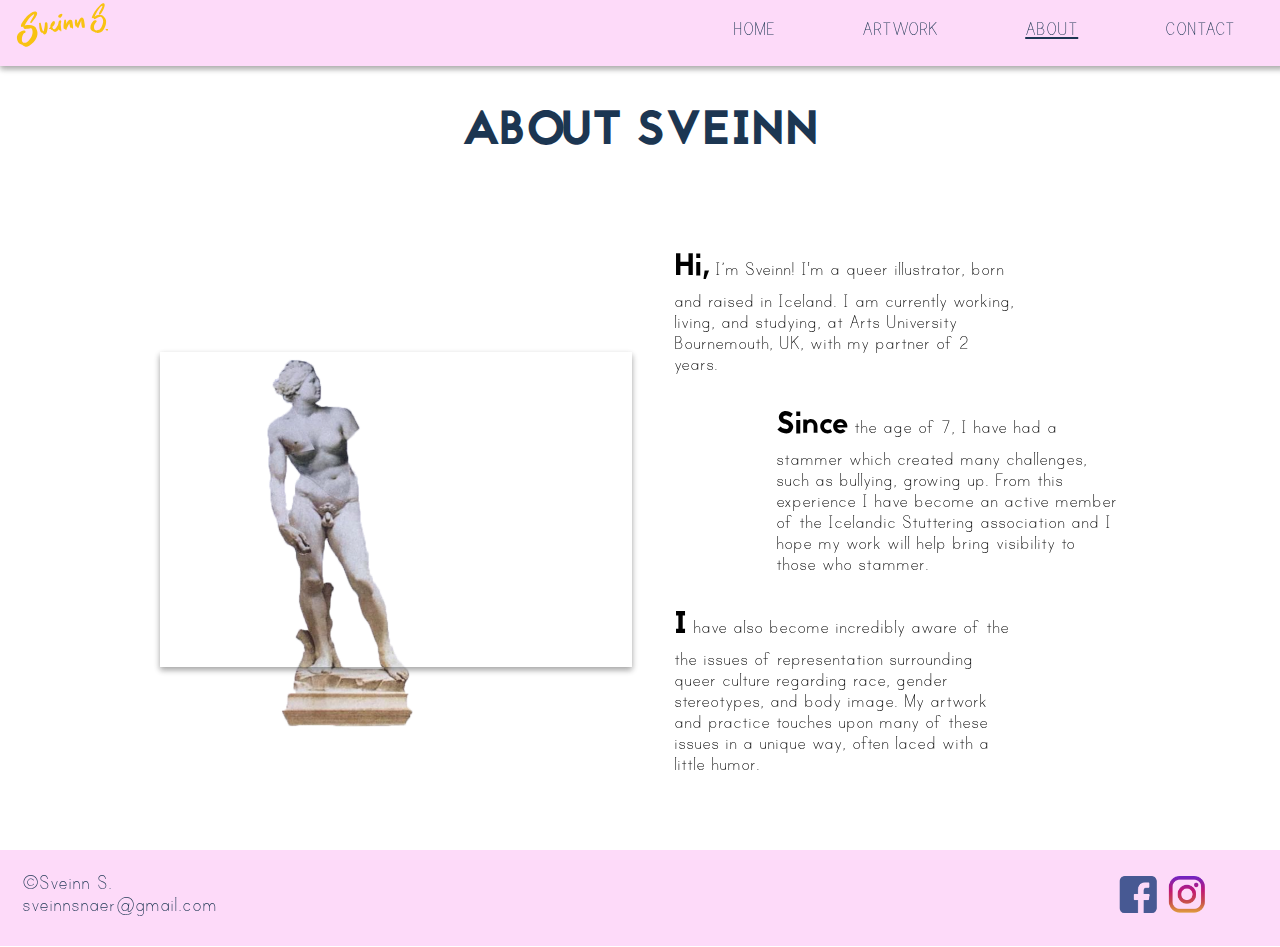
==== commit 332dabc1: "validated html" ====
--- a/about.html
+++ b/about.html
@@ -41,11 +41,12 @@
 <body>
   <div class="container hiddenloader">
     <img class="venus"
-      src="img/venus.png">
+      src="img/venus.png"
+      alt="venus">
   </div>
   <header class="appbar shadow">
     <a href="index.html"><img src="img/Logo_yellow.svg"
-      class="menulogo"></a>
+      class="menulogo" alt="logo"></a>
     <ul class="deskmenu">
 
       <li><a href="index.html">HOME</a></li>
@@ -74,12 +75,10 @@
   <div class="about page">
     <h1 class="rw">About Sveinn</h1>
     <img src="img/venus.png"
-      class="hi">
+      class="hi"
+      alt="venus">
     <div class="column_grid">
-      <iframe width="420"
-        height="315"
-        src="https://www.youtube.com/embed/8Ka7J6CVR54"
-        frameborder="0"
+      <iframe src="https://www.youtube.com/embed/8Ka7J6CVR54"
         allowfullscreen
         class="shadow"></iframe>
 
@@ -106,10 +105,10 @@
       </p>
     </div>
     <div class="icons">
-      <div class="tooltip"><a href="https://www.facebook.com/SVENillustration/"><img src="img/fb.png"></a>
+      <div class="tooltip"><a href="https://www.facebook.com/SVENillustration/"><img src="img/fb.png" alt="facebook_icon"></a>
         <span class="tooltiptext">Facebook</span>
       </div>
-      <div class="tooltip"><a href="https://www.instagram.com/sven_illustration/"><img src="img/inst.png"></a>
+      <div class="tooltip"><a href="https://www.instagram.com/sven_illustration/"><img src="img/inst.png" alt="instagram_icon"></a>
         <span class="tooltiptext">Instagram</span>
       </div>
     </div>
--- a/style.css
+++ b/style.css
@@ -64,6 +64,12 @@
 .tooltip {
   position: relative;
   display: inline-block;
+}
+
+iframe {
+  width: 420px;
+  height: 315px;
+  border-width: 0px;
 }
 
 .tooltip .tooltiptext {
@@ -900,7 +906,7 @@
   .icons {
     width: 100px;
     height: auto;
-    /* justify-self: end; */
+    justify-self: end;
     padding: 1em 3em;
   }
   .contact {
